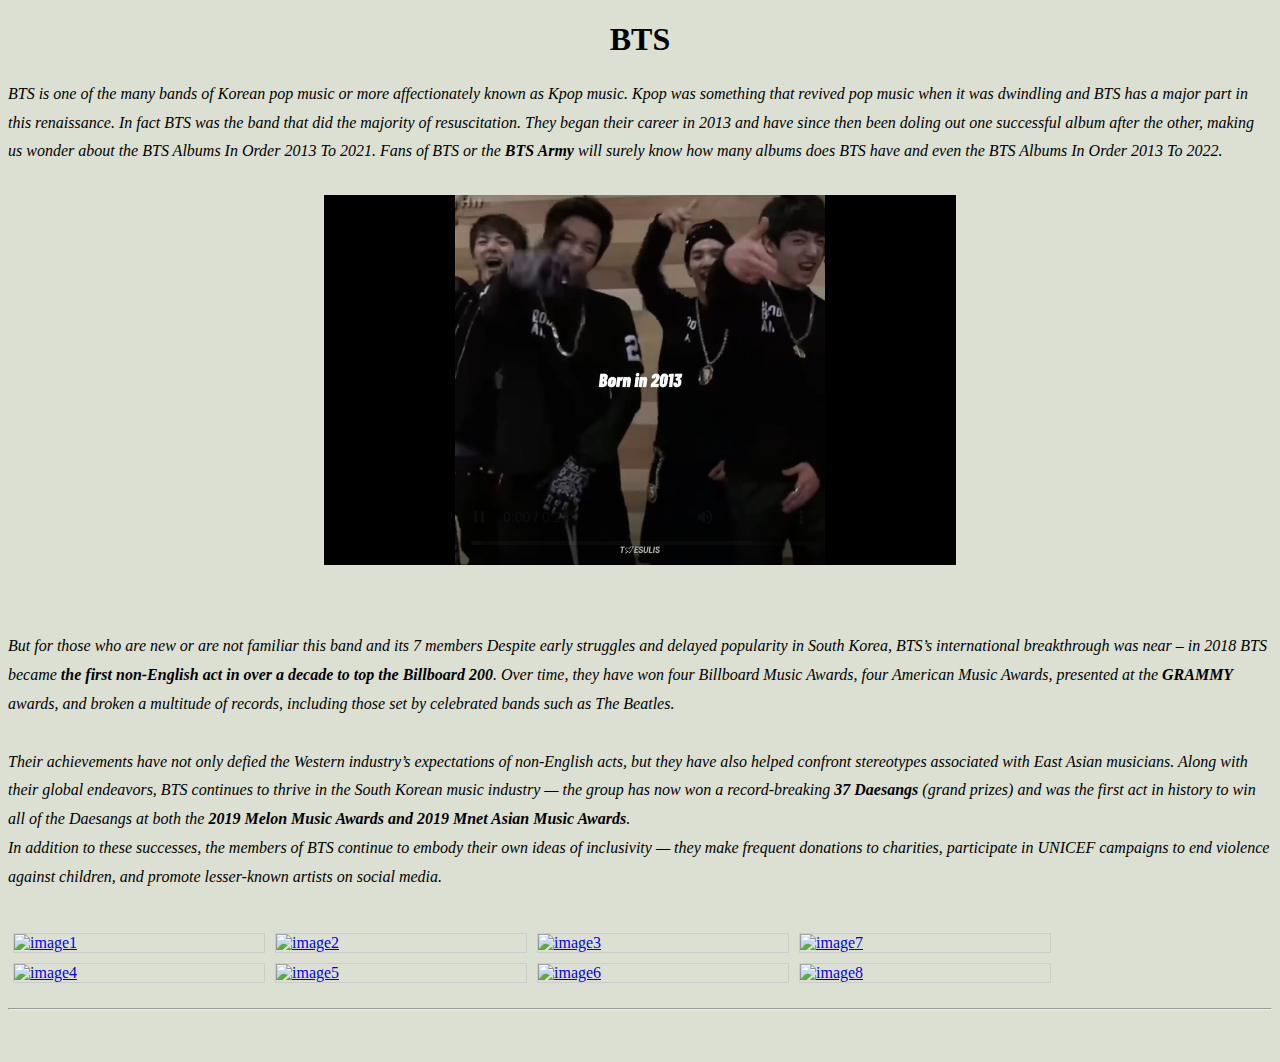
==== about.html @ 1bbef4f4 "Add files via upload" ====
<!DOCTYPE html>
	<head>
		<title>About</title>
		<style>
		h1{
			text-align: center;
		
		}
		body{
			background-color:#dce0d3;
		}
			.info{
				font-size: 16px;
		       font-style: italic;
		       line-height: 1.8;

			}

			div.gallery {
    margin: 5px;
    border: 1px solid #ccc;
    float: left;
    width: 250px;
}
div.gallery:hover {
  border: 1px solid purple;
}

div.gallery img {
  width: 98%;
  height: 250px;
}

div.desc {
  padding: 15px;
  text-align: center;
}

		</style>
	</head>
	<body>
		<h1>BTS</h1>
		<div class="info">
			BTS is one of the many bands of Korean pop music or more affectionately known as Kpop music. 
Kpop was something that revived pop music when it was dwindling and BTS has a major part in this  renaissance. 
In fact BTS was the band that did the majority of resuscitation. They began their career in 2013 and 
have since then been doling out one successful album after the other, making us wonder about the BTS Albums
 In Order 2013 To 2021. Fans of BTS or the <b>BTS Army</b> will surely know how many albums does BTS have and  
even the BTS Albums In Order 2013 To 2022.
<br><br> 
<center><embed src="bts.mp4" width="50%" height="370px"></embed></center>
<br><br>But for those who are new or are not familiar this band and its 7 members
Despite early struggles and delayed popularity in South Korea, 
BTS’s international breakthrough was near – in 2018 BTS became
 <b>the first non-English act in over a decade to top the Billboard 200</b>. 
Over time, they have won four Billboard Music Awards, four American Music Awards, 
presented at the <b>GRAMMY</b> awards, and broken a multitude of records, 
including those set by celebrated bands such as The Beatles. <br><br>
Their achievements have not only defied the Western industry’s expectations of non-English acts,
 but they have also helped confront stereotypes associated with East Asian musicians.
 Along with their global endeavors, BTS continues to thrive in the South Korean music industry —
 the group has now won a record-breaking <b>37 Daesangs</b> (grand prizes) and was the first act in history 
to win all of the Daesangs at both the <b>2019 Melon Music Awards and 2019 Mnet Asian Music Awards</b>. 
<br>In addition to these successes, the members of BTS continue to embody their own ideas of inclusivity —
 they make frequent donations to charities, participate in UNICEF campaigns to end violence against children,
 and promote lesser-known artists on social media. <br>

		</div>
<br><br>
		<div class="gallery">
  <a target="_blank" href="image1.jpg">
    <img src="image1.jpg" alt="image1" width="600" height="400">
  </a>
  
</div>

 
<div class="gallery">
  <a target="_blank" href="image2.jpg">
    <img src="image2.jpg" alt="image2" width="600px" height="400px">
  </a>
  
</div>

<div class="gallery">
  <a target="_blank" href="image3.jpg">
    <img src="image3.jpg" alt="image3" width="600px" height="50%">
  </a>
 
</div>

<div class="gallery">
  <a target="_blank" href="image7.jpg">
    <img src="image7.jpg" alt="image7" width="600px" height="400px">
  </a>
 
</div>

<div class="gallery">
  <a target="_blank" href="image4.jpg">
    <img src="image4.jpg" alt="image4" width="600px" height="400px">
  </a>
  
</div>

<div class="gallery">
  <a target="_blank" href="image5.jpg">
    <img src="image5.jpg" alt="image5" width="600px" height="400px">
  </a>
  
</div>

<div class="gallery">
  <a target="_blank" href="image6.jpg">
    <img src="image6.jpg" alt="image6" width="600px" height="400px">
  </a>
 
</div>

<div class="gallery">
  <a target="_blank" href="image8.jpg">
    <img src="image8.jpg" alt="image8" width="600px" height="400px">
  </a>
  
</div>
<br><br><br><br>
<hr>


	</body>
	<br><br>
</html>
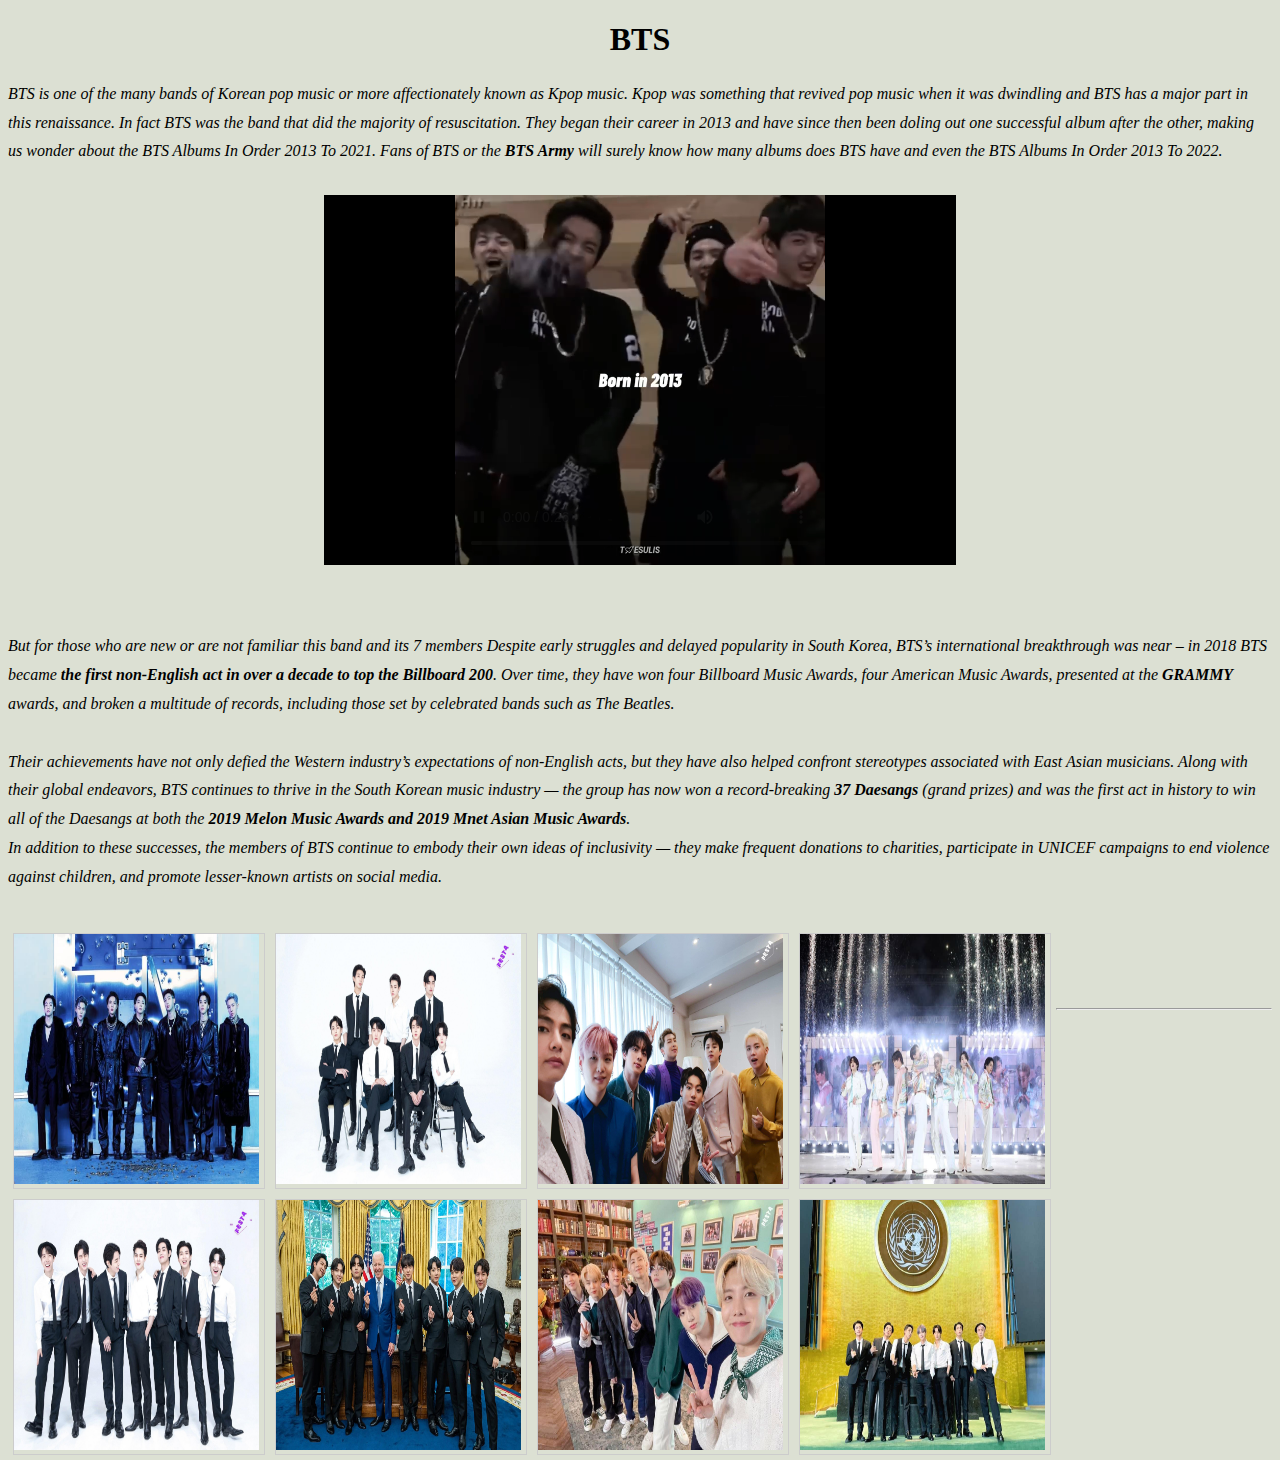
==== commit 909e1967: "Update about.html" ====
--- a/about.html
+++ b/about.html
@@ -10,7 +10,7 @@
 			background-color:#dce0d3;
 		}
 			.info{
-				font-size: 16px;
+			font-size: 16px;
 		       font-style: italic;
 		       line-height: 1.8;
 
@@ -68,58 +68,58 @@
 		</div>
 <br><br>
 		<div class="gallery">
-  <a target="_blank" href="image1.jpg">
-    <img src="image1.jpg" alt="image1" width="600" height="400">
+  <a target="_blank" href="image1.JPG">
+    <img src="image1.JPG" alt="image1" width="600" height="400">
   </a>
   
 </div>
 
  
 <div class="gallery">
-  <a target="_blank" href="image2.jpg">
-    <img src="image2.jpg" alt="image2" width="600px" height="400px">
+  <a target="_blank" href="image2.JPG">
+    <img src="image2.JPG" alt="image2" width="600px" height="400px">
   </a>
   
 </div>
 
 <div class="gallery">
   <a target="_blank" href="image3.jpg">
-    <img src="image3.jpg" alt="image3" width="600px" height="50%">
+    <img src="image3.JPG" alt="image3" width="600px" height="50%">
   </a>
  
 </div>
 
 <div class="gallery">
-  <a target="_blank" href="image7.jpg">
-    <img src="image7.jpg" alt="image7" width="600px" height="400px">
+  <a target="_blank" href="image7.JPG">
+    <img src="image7.JPG" alt="image7" width="600px" height="400px">
   </a>
  
 </div>
 
 <div class="gallery">
-  <a target="_blank" href="image4.jpg">
-    <img src="image4.jpg" alt="image4" width="600px" height="400px">
+  <a target="_blank" href="image4.JPG">
+    <img src="image4.JPG" alt="image4" width="600px" height="400px">
   </a>
   
 </div>
 
 <div class="gallery">
-  <a target="_blank" href="image5.jpg">
-    <img src="image5.jpg" alt="image5" width="600px" height="400px">
+  <a target="_blank" href="image5.JPG">
+    <img src="image5.JPG" alt="image5" width="600px" height="400px">
   </a>
   
 </div>
 
 <div class="gallery">
-  <a target="_blank" href="image6.jpg">
-    <img src="image6.jpg" alt="image6" width="600px" height="400px">
+  <a target="_blank" href="image6.JPG">
+    <img src="image6.JPG" alt="image6" width="600px" height="400px">
   </a>
  
 </div>
 
 <div class="gallery">
-  <a target="_blank" href="image8.jpg">
-    <img src="image8.jpg" alt="image8" width="600px" height="400px">
+  <a target="_blank" href="image8.JPG">
+    <img src="image8.JPG" alt="image8" width="600px" height="400px">
   </a>
   
 </div>
@@ -129,4 +129,4 @@
 
 	</body>
 	<br><br>
-</html>+</html>
